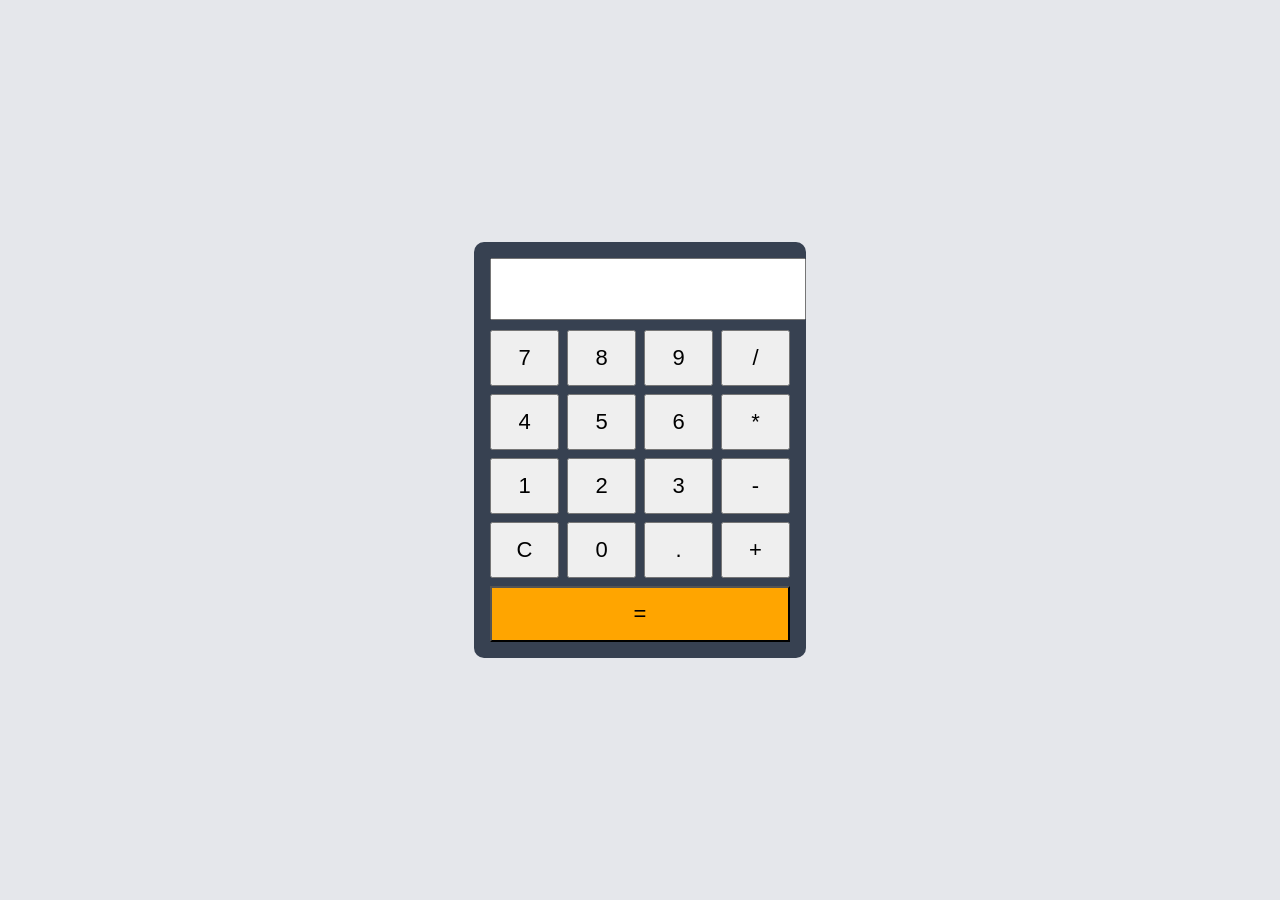
==== calculator/index.html @ c8380ba9 "Initial commit" ====
<!DOCTYPE html>
<html lang="ru">
<head>
  <meta charset="UTF-8">
  <meta name="viewport" content="width=device-width, initial-scale=1.0">
  <title>Calculator</title>
  <link rel="stylesheet" href="style.css">
</head>
<body>
  <div class="calculator">
    <input id="display" type="text" readonly>
    <div class="buttons">
      <button>7</button>
      <button>8</button>
      <button>9</button>
      <button>/</button>

      <button>4</button>
      <button>5</button>
      <button>6</button>
      <button>*</button>

      <button>1</button>
      <button>2</button>
      <button>3</button>
      <button>-</button>

      <button>C</button>
      <button>0</button>
      <button>.</button>
      <button>+</button>

      <button class="equal">=</button>
    </div>
  </div>
  <script src="main.js"></script>
</body>
</html>
---- calculator/style.css ----
body {
  font-family: Arial, sans-serif;
  background: #e5e7eb;
  display: flex;
  justify-content: center;
  align-items: center;
  height: 100vh;
  margin: 0;
}

.calculator {
  background: #374151;
  padding: 16px;
  border-radius: 10px;
  width: 300px;
}

#display {
  width: 100%;
  height: 56px;
  font-size: 24px;
  margin-bottom: 10px;
  text-align: right;
  padding-right: 10px;
}

.buttons {
  display: grid;
  grid-template-columns: repeat(4, 1fr);
  gap: 8px;
}

button {
  height: 56px;
  font-size: 22px;
  cursor: pointer;
}

.equal {
  grid-column: span 4;
  background: orange;
}
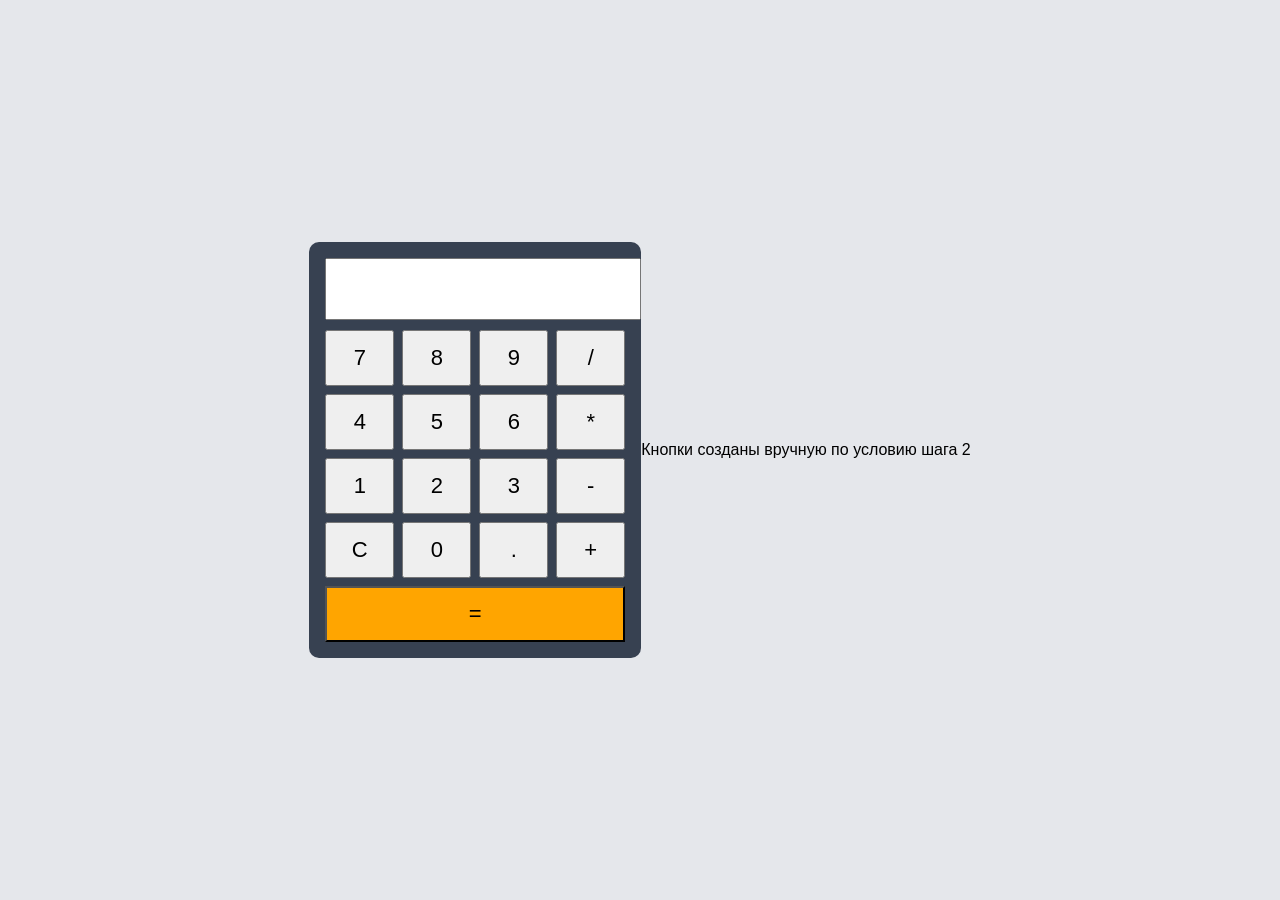
==== commit f46cf2bd: "Step 2: added HTML structure for calculator" ====
--- a/calculator/index.html
+++ b/calculator/index.html
@@ -33,6 +33,7 @@
       <button class="equal">=</button>
     </div>
   </div>
+  <p class="hint">Кнопки созданы вручную по условию шага 2</p>
   <script src="main.js"></script>
 </body>
 </html>
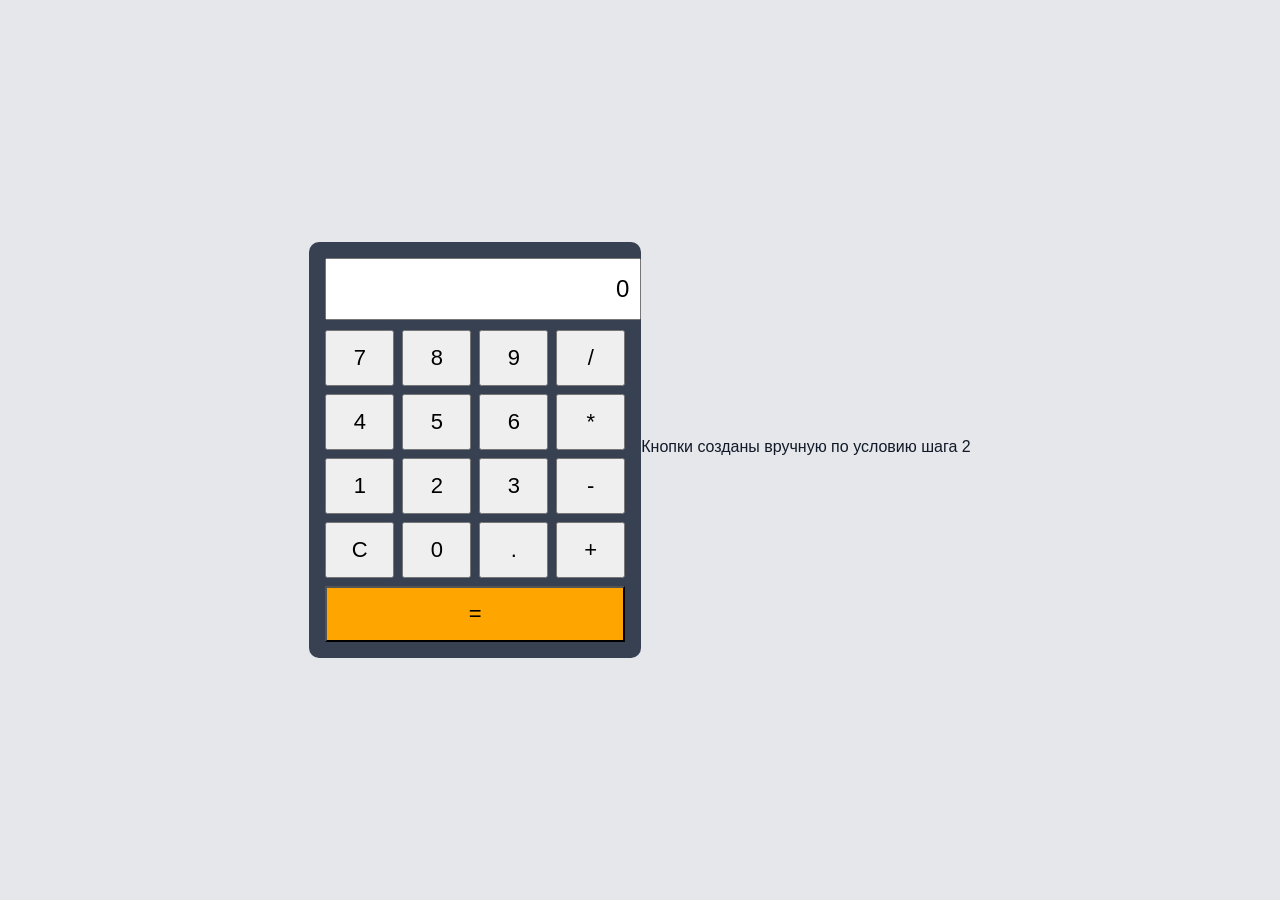
==== commit 4cf4bb03: "Step 5: refactoring code for calculator" ====
--- a/calculator/index.html
+++ b/calculator/index.html
@@ -34,6 +34,6 @@
     </div>
   </div>
   <p class="hint">Кнопки созданы вручную по условию шага 2</p>
-  <script src="main.js"></script>
+  <script type="module" src="main.js"></script>
 </body>
 </html>
--- a/calculator/style.css
+++ b/calculator/style.css
@@ -40,3 +40,9 @@
   grid-column: span 4;
   background: orange;
 }
+
+.hint {
+  text-align: center;
+  color: #111827;
+  margin-top: 10px;
+}
